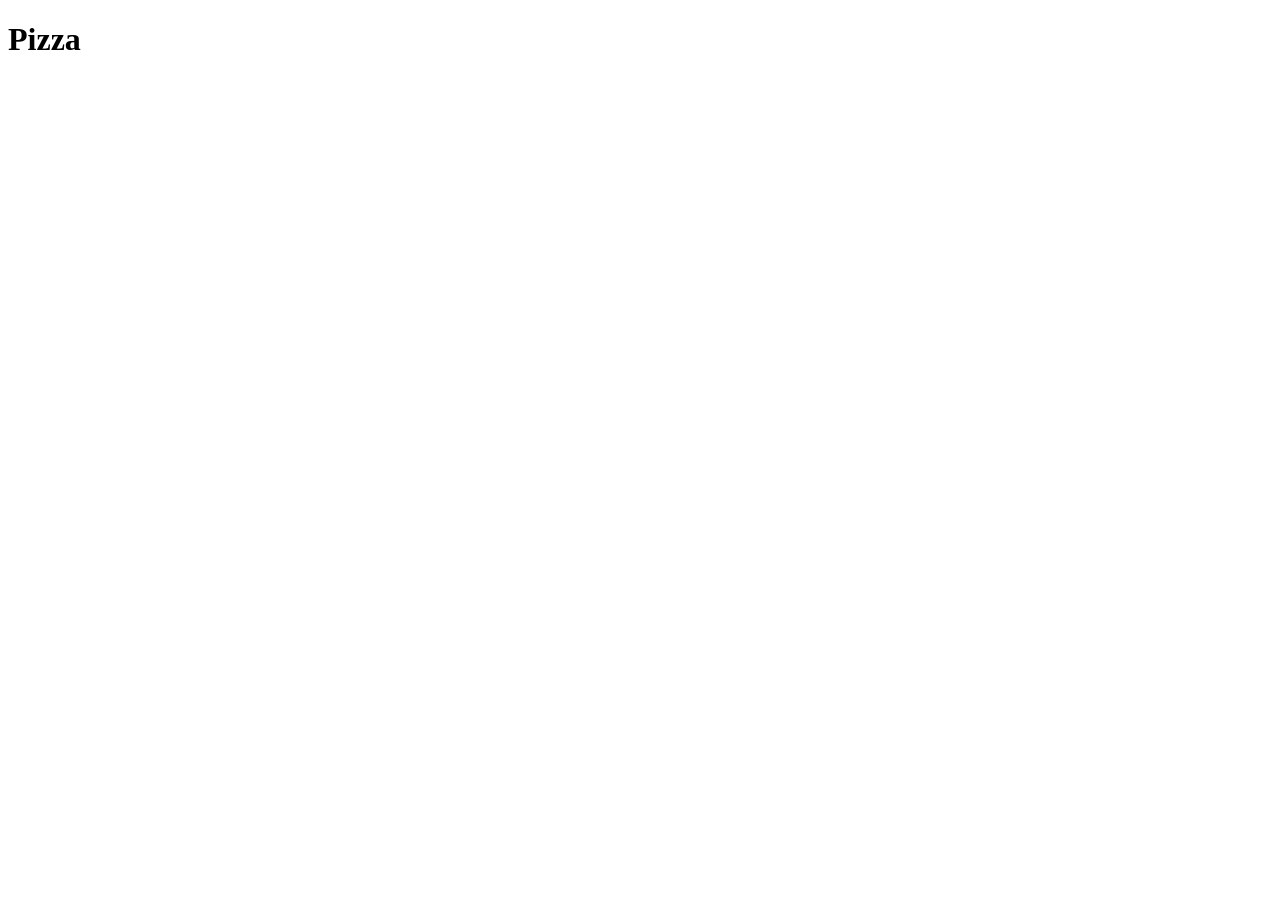
==== HW13/index.html @ f73d84da "add HW13" ====
<!DOCTYPE html>
<html lang="ru">
<head>
    <meta charset="UTF-8">
    <meta name="viewport" content="width=device-width, initial-scale=1.0">
    <meta http-equiv="X-UA-Compatible" content="ie=edge">
    <link rel="stylesheet" href="https://use.fontawesome.com/releases/v5.3.1/css/all.css" integrity="sha384-mzrmE5qonljUremFsqc01SB46JvROS7bZs3IO2EmfFsd15uHvIt+Y8vEf7N7fWAU" crossorigin="anonymous">
    <link rel="stylesheet" href="main.css">
    <title>Pizza Store</title>
</head>
<body>
<h1>Pizza</h1>   
<script src="listOfPizzasAndCompozitions.js"></script>
<script src="main.js"></script>
</body>
</html>
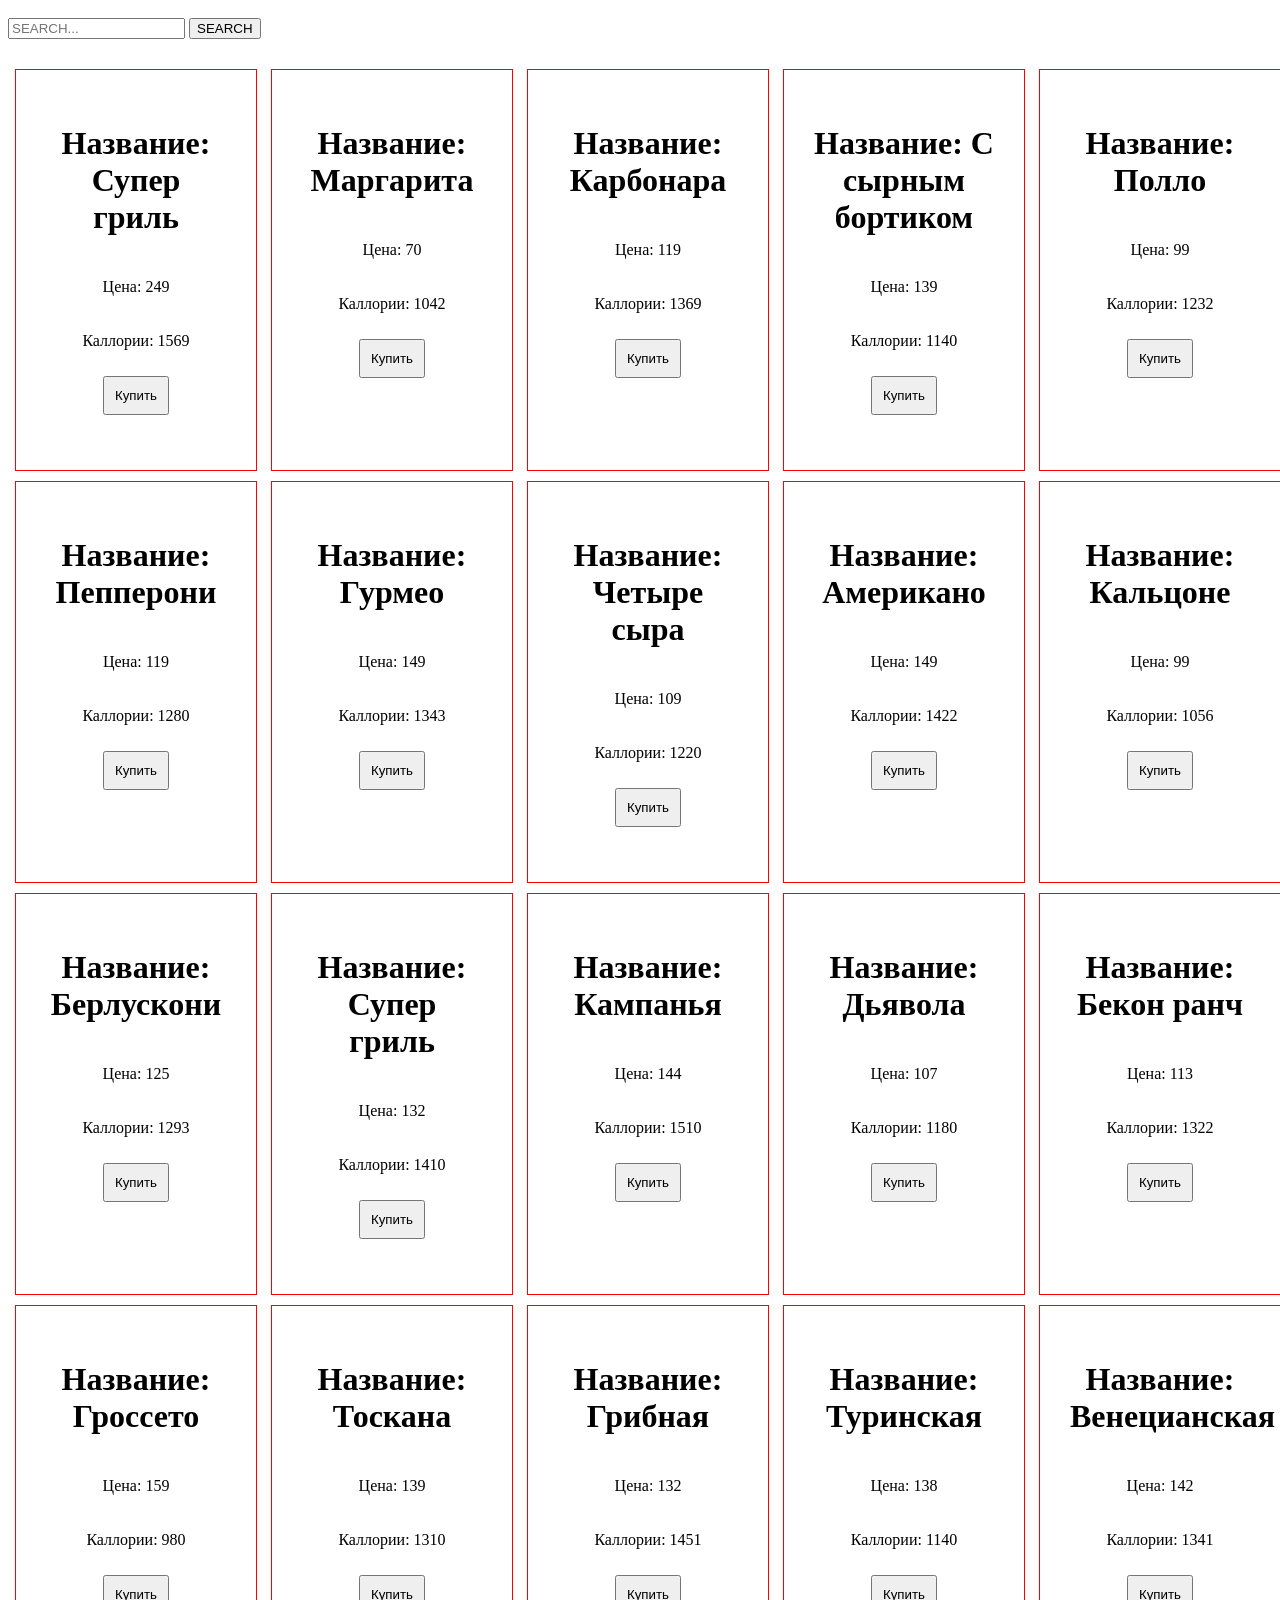
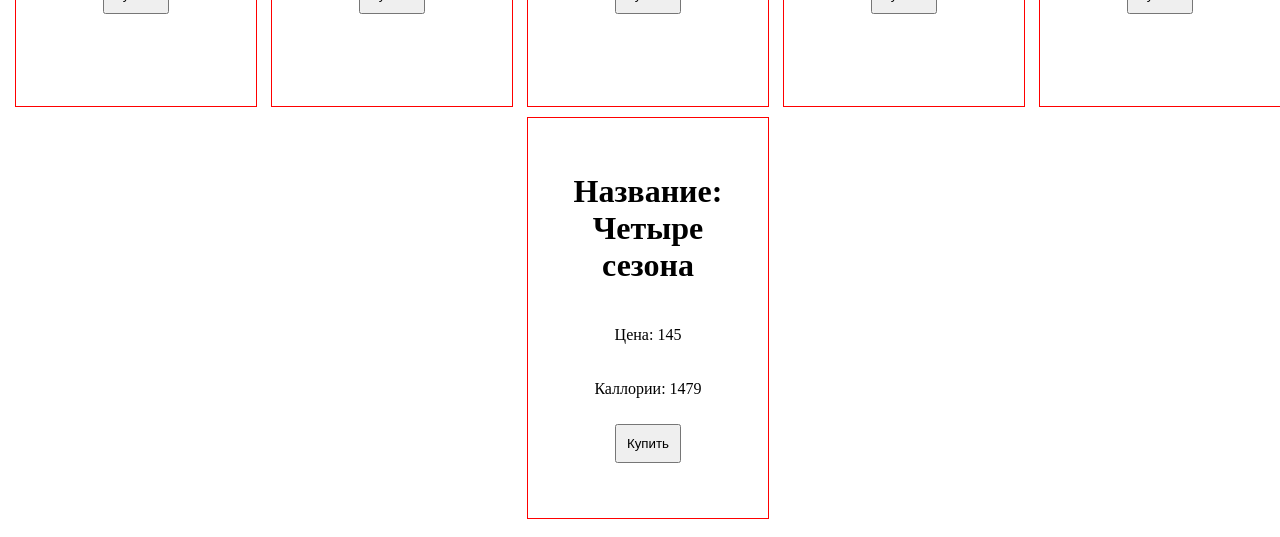
==== commit 02dcc5c2: "add minor logic" ====
--- a/HW13/index.html
+++ b/HW13/index.html
@@ -9,7 +9,11 @@
     <title>Pizza Store</title>
 </head>
 <body>
-<h1>Pizza</h1>   
+<div class="sidebar">
+    <input type="text" id="search" placeholder="SEARCH...">
+    <button id="find">SEARCH</button>
+</div> 
+<main class="container"></main> 
 <script src="listOfPizzasAndCompozitions.js"></script>
 <script src="main.js"></script>
 </body>
--- a/HW13/main.css
+++ b/HW13/main.css
@@ -0,0 +1,23 @@
+body, .container {
+    width: 100%;
+    display: flex;
+    flex-wrap: wrap;
+    justify-content: space-around;
+}
+
+.sidebar {
+    margin: 10px 0 30px;
+    width: 100%;
+}
+
+.card {
+    margin: 0 0 10px;
+    padding: 0 20px;
+    width: 200px;
+    height: 400px;
+    border: 1px solid red;
+    text-align: center;
+}
+.card * {
+    padding: 10px;
+}
